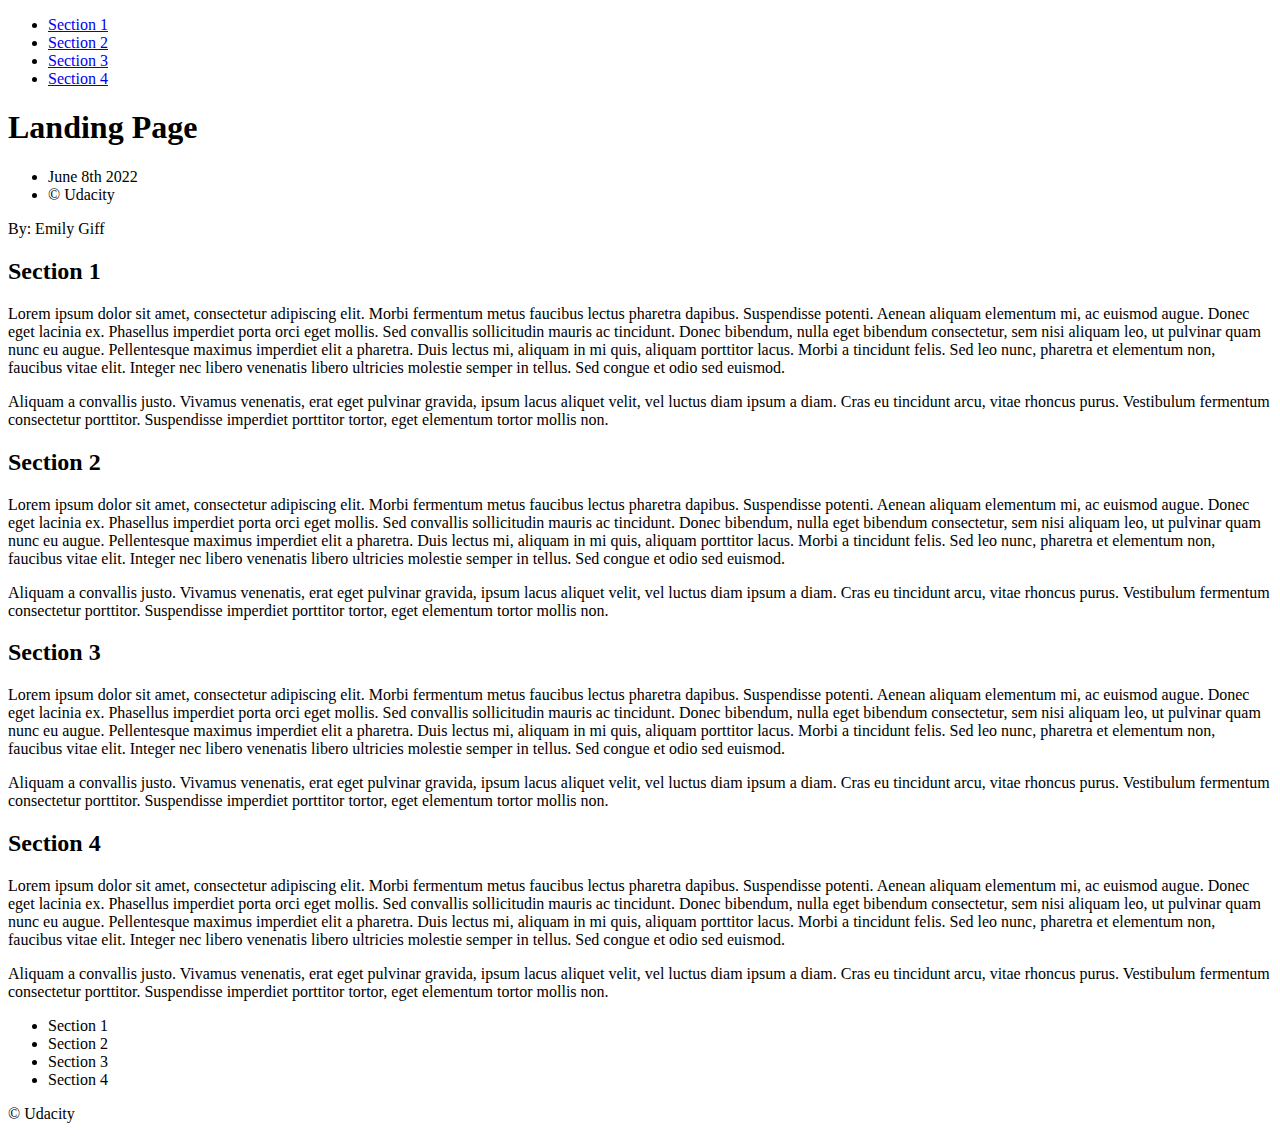
==== landingindex.html @ 2563051c "Add files via upload" ====
<!DOCTYPE html>
<html lang="en">
  <head>
    <meta charset="UTF-8">
    <meta name="viewport" content="width=device-width, initial-scale=1.0">
    <meta http-equiv="X-UA-Compatible" content="ie=edge">
    <title>Manipulating the DOM</title>
    <!-- Load Google Fonts -->
    <link href="https://fonts.googleapis.com/css?family=Fira+Sans:900|Merriweather&display=swap" rel="stylesheet">
    <!-- Load Styles -->
    <link href="css\landing-style.css" rel="stylesheet">
  </head>
  <body>
    <!-- HTML Follows BEM naming conventions
      IDs are only used for sections to connect menu achors to sections -->
    <header class="page__header">
      <div class="nav" id="navbar">
        <ul class="navigation-ul">
          <li class="links"><a href="#section1">Section 1</a></li>
          <li class="links"><a href="#section2">Section 2</a></li>
          <li class="links"><a href="#section3">Section 3</a></li>
          <li class="links"><a href="#section4">Section 4</a></li>
        </ul>
      </div>
      <nav class="navbar__menu">
        <!-- Navigation starts as empty UL that will be populated with JS -->
      </nav>
    </header>
    <main>
      <header class="main__hero">
        <h1>Landing Page </h1>
        <ul id="landinglist">
          <li>June 8th 2022</li>
          <li>&copy Udacity</li>
        </ul>
        <p>By: Emily Giff</p>
        <p id="author"></p>
      </header>
      <!-- Each Section has an ID (used for the anchor) and
        a data attribute that will populate the li node.
        Adding more sections will automatically populate nav.
        The first section is set to active class by default -->
      <section id="section1" data-nav="Section 1" class="your-active-class">
        <div class="landing__container">
          <h2>Section 1</h2>
          <p>Lorem ipsum dolor sit amet, consectetur adipiscing elit. Morbi fermentum metus faucibus lectus pharetra dapibus. Suspendisse potenti. Aenean aliquam elementum mi, ac euismod augue. Donec eget lacinia ex. Phasellus imperdiet porta orci eget mollis. Sed convallis sollicitudin mauris ac tincidunt. Donec bibendum, nulla eget bibendum consectetur, sem nisi aliquam leo, ut pulvinar quam nunc eu augue. Pellentesque maximus imperdiet elit a pharetra. Duis lectus mi, aliquam in mi quis, aliquam porttitor lacus. Morbi a tincidunt felis. Sed leo nunc, pharetra et elementum non, faucibus vitae elit. Integer nec libero venenatis libero ultricies molestie semper in tellus. Sed congue et odio sed euismod.</p>
          <p>Aliquam a convallis justo. Vivamus venenatis, erat eget pulvinar gravida, ipsum lacus aliquet velit, vel luctus diam ipsum a diam. Cras eu tincidunt arcu, vitae rhoncus purus. Vestibulum fermentum consectetur porttitor. Suspendisse imperdiet porttitor tortor, eget elementum tortor mollis non.</p>
        </div>
      </section>
      <section id="section2" data-nav="Section 2">
        <div class="landing__container">
          <h2>Section 2</h2>
          <p>Lorem ipsum dolor sit amet, consectetur adipiscing elit. Morbi fermentum metus faucibus lectus pharetra dapibus. Suspendisse potenti. Aenean aliquam elementum mi, ac euismod augue. Donec eget lacinia ex. Phasellus imperdiet porta orci eget mollis. Sed convallis sollicitudin mauris ac tincidunt. Donec bibendum, nulla eget bibendum consectetur, sem nisi aliquam leo, ut pulvinar quam nunc eu augue. Pellentesque maximus imperdiet elit a pharetra. Duis lectus mi, aliquam in mi quis, aliquam porttitor lacus. Morbi a tincidunt felis. Sed leo nunc, pharetra et elementum non, faucibus vitae elit. Integer nec libero venenatis libero ultricies molestie semper in tellus. Sed congue et odio sed euismod.</p>
          <p>Aliquam a convallis justo. Vivamus venenatis, erat eget pulvinar gravida, ipsum lacus aliquet velit, vel luctus diam ipsum a diam. Cras eu tincidunt arcu, vitae rhoncus purus. Vestibulum fermentum consectetur porttitor. Suspendisse imperdiet porttitor tortor, eget elementum tortor mollis non.</p>
        </div>
      </section>
      <section id="section3" data-nav="Section 3">
        <div class="landing__container">
          <h2>Section 3</h2>
          <p>Lorem ipsum dolor sit amet, consectetur adipiscing elit. Morbi fermentum metus faucibus lectus pharetra dapibus. Suspendisse potenti. Aenean aliquam elementum mi, ac euismod augue. Donec eget lacinia ex. Phasellus imperdiet porta orci eget mollis. Sed convallis sollicitudin mauris ac tincidunt. Donec bibendum, nulla eget bibendum consectetur, sem nisi aliquam leo, ut pulvinar quam nunc eu augue. Pellentesque maximus imperdiet elit a pharetra. Duis lectus mi, aliquam in mi quis, aliquam porttitor lacus. Morbi a tincidunt felis. Sed leo nunc, pharetra et elementum non, faucibus vitae elit. Integer nec libero venenatis libero ultricies molestie semper in tellus. Sed congue et odio sed euismod.</p>
          <p>Aliquam a convallis justo. Vivamus venenatis, erat eget pulvinar gravida, ipsum lacus aliquet velit, vel luctus diam ipsum a diam. Cras eu tincidunt arcu, vitae rhoncus purus. Vestibulum fermentum consectetur porttitor. Suspendisse imperdiet porttitor tortor, eget elementum tortor mollis non.</p>
        </div>
      </section>
      <section id="section4" data-nav="Section 4">
        <div class="landing__container">
          <h2>Section 4</h2>
          <p>Lorem ipsum dolor sit amet, consectetur adipiscing elit. Morbi fermentum metus faucibus lectus pharetra dapibus. Suspendisse potenti. Aenean aliquam elementum mi, ac euismod augue. Donec eget lacinia ex. Phasellus imperdiet porta orci eget mollis. Sed convallis sollicitudin mauris ac tincidunt. Donec bibendum, nulla eget bibendum consectetur, sem nisi aliquam leo, ut pulvinar quam nunc eu augue. Pellentesque maximus imperdiet elit a pharetra. Duis lectus mi, aliquam in mi quis, aliquam porttitor lacus. Morbi a tincidunt felis. Sed leo nunc, pharetra et elementum non, faucibus vitae elit. Integer nec libero venenatis libero ultricies molestie semper in tellus. Sed congue et odio sed euismod.</p>
          <p>Aliquam a convallis justo. Vivamus venenatis, erat eget pulvinar gravida, ipsum lacus aliquet velit, vel luctus diam ipsum a diam. Cras eu tincidunt arcu, vitae rhoncus purus. Vestibulum fermentum consectetur porttitor. Suspendisse imperdiet porttitor tortor, eget elementum tortor mollis non.</p>
        </div>
      </section>
      <script src="js\landing-app.js"></script>
    </main>
    <ul id="myList">
      <li>Section 1</li>
      <li>Section 2</li>
      <li>Section 3</li>
    </ul>
    <script type="text/javascript">
      const myList = document.getElementById("myList");

      let newListItem = document.createElement ('li');
      newListItem.textContent = 'Section 4';
      myList.appendChild(newListItem);
    </script>
    <div class="header-footer">
      <footer class="page__footer">
        <p>&copy Udacity</p>
      </footer>
    </div>
  </body>
</html>
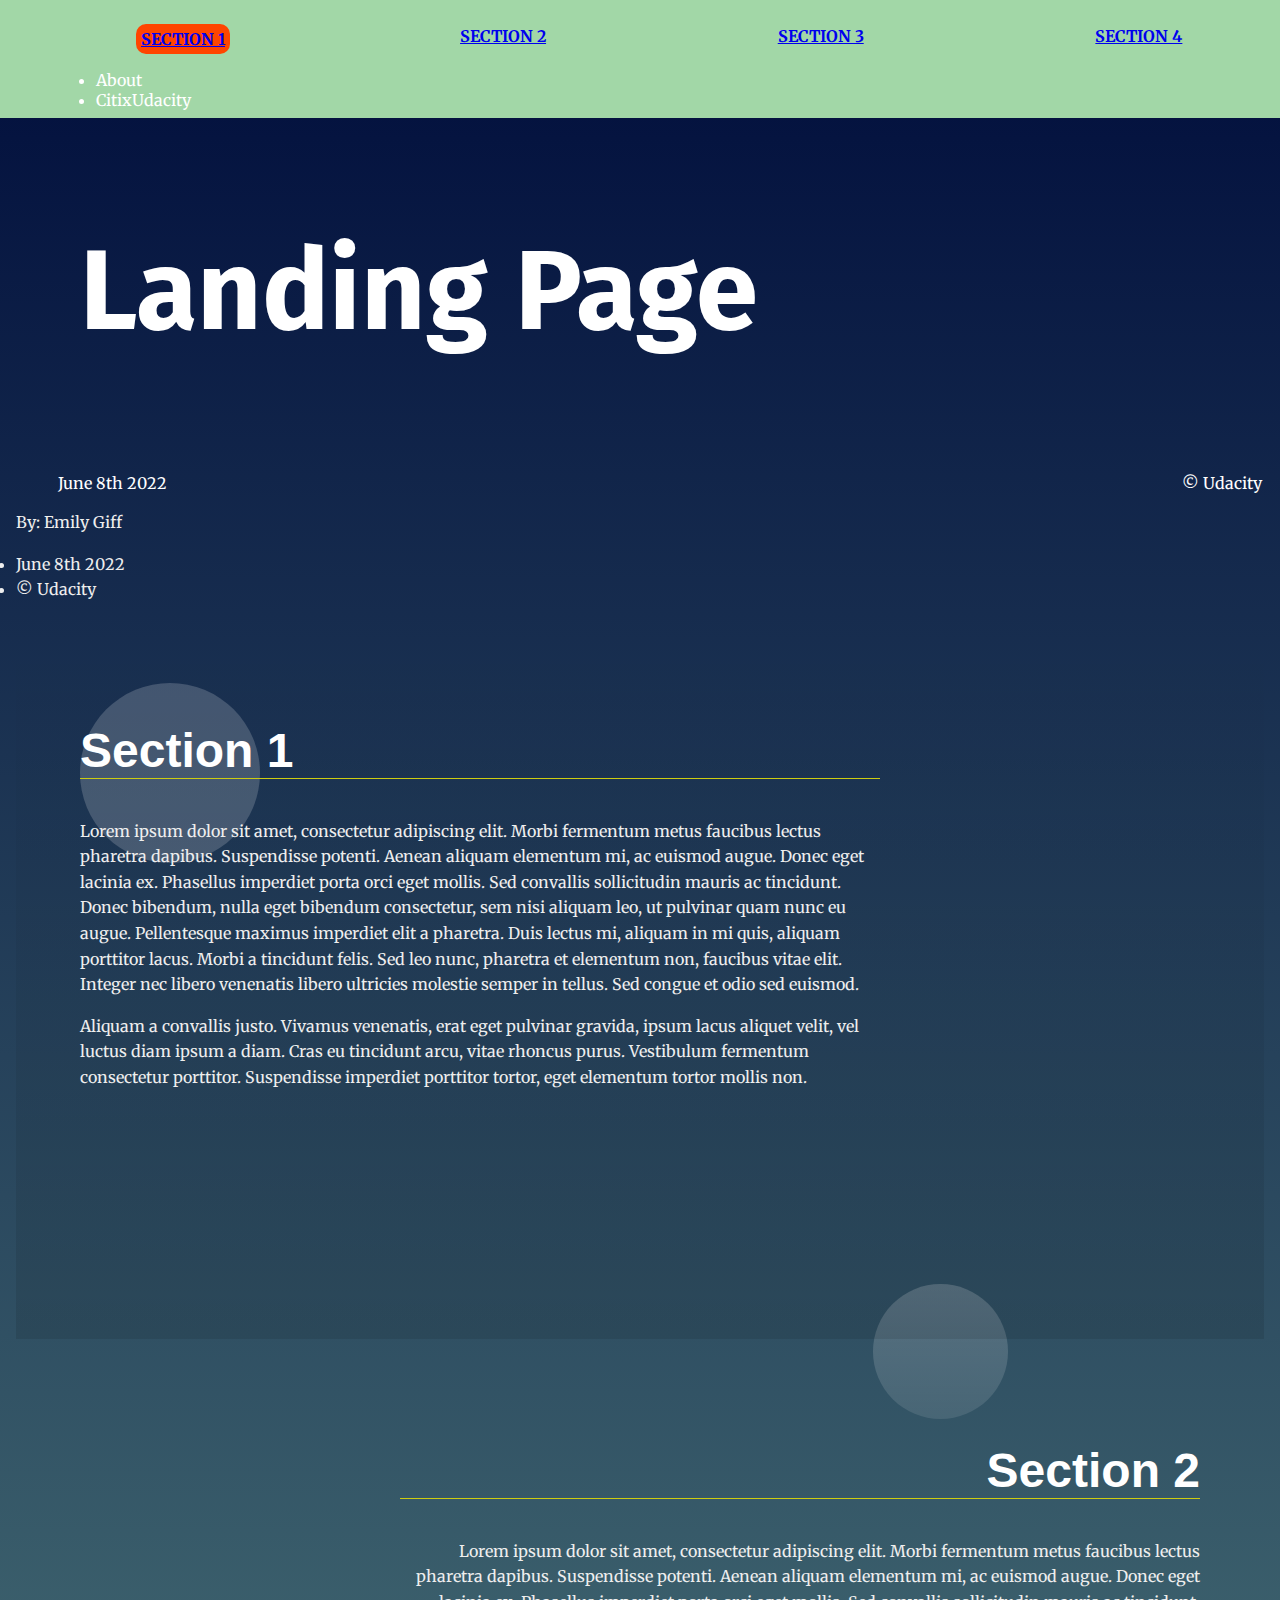
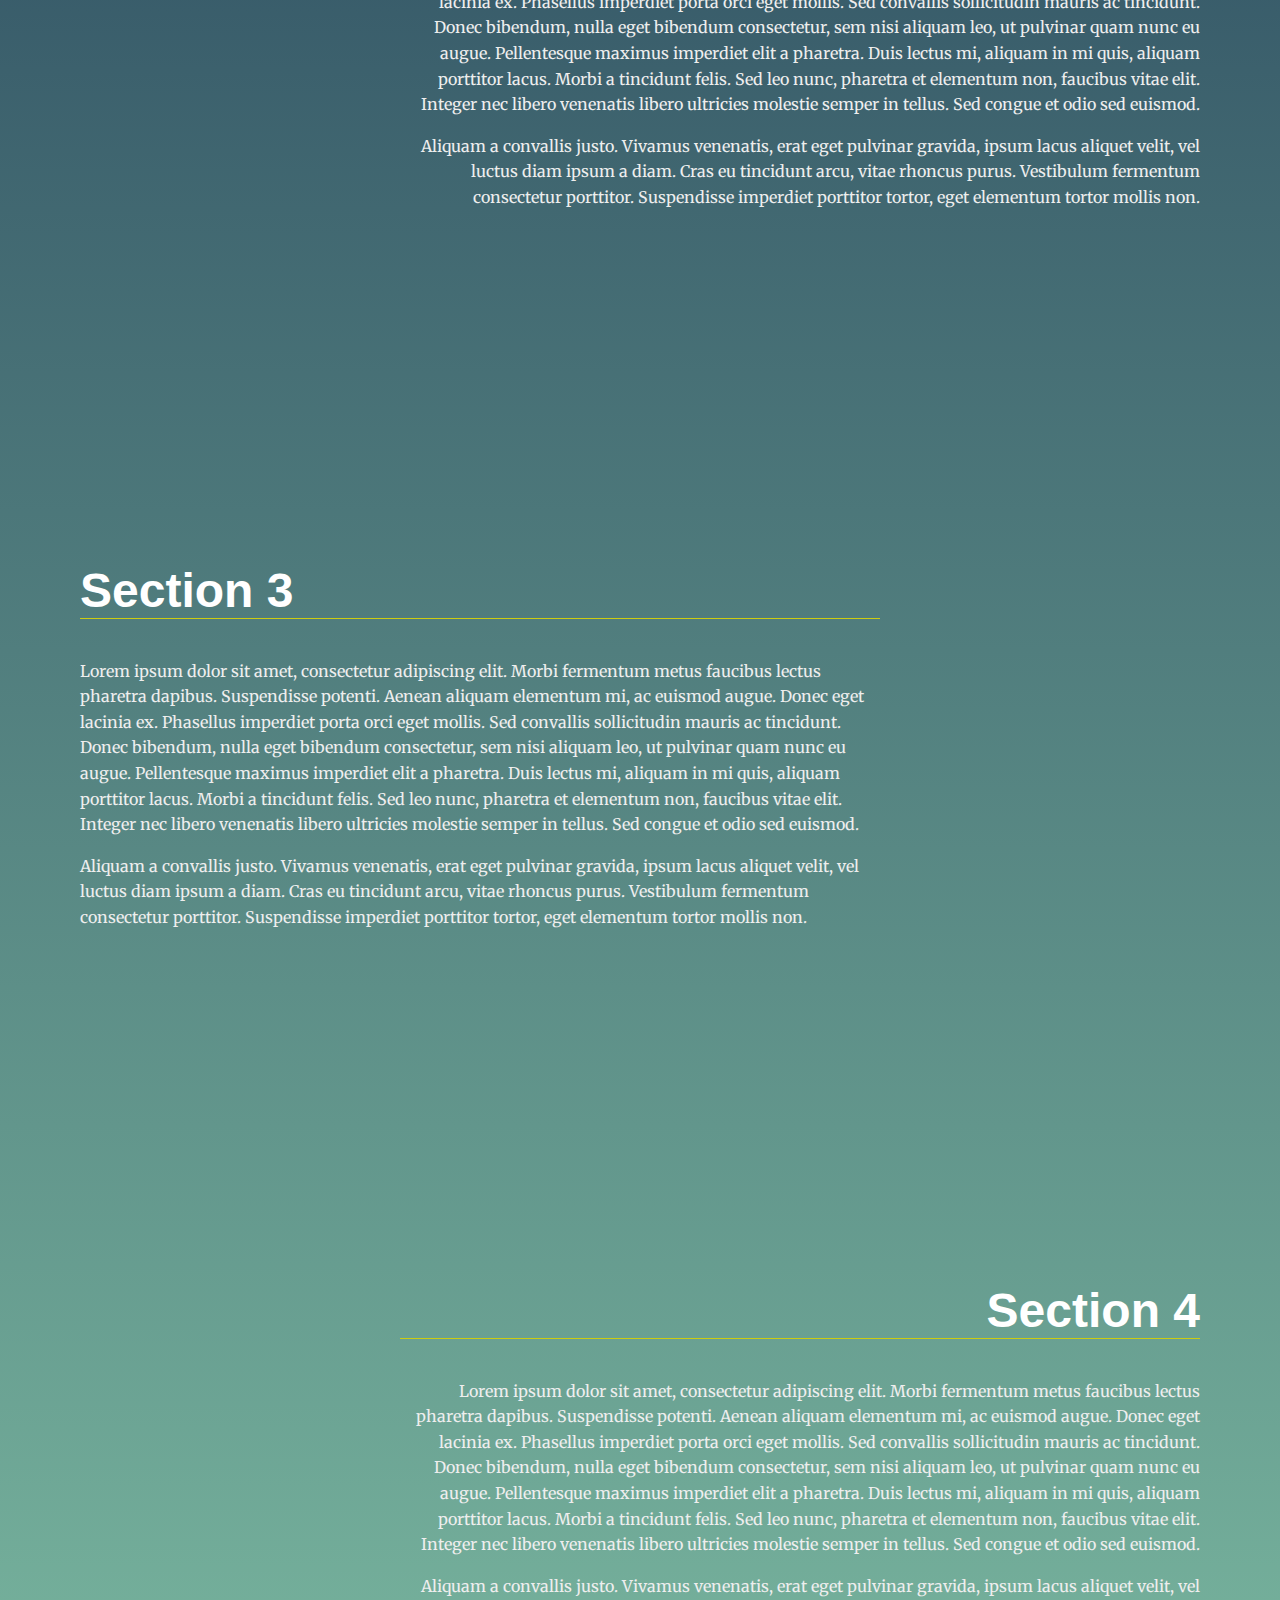
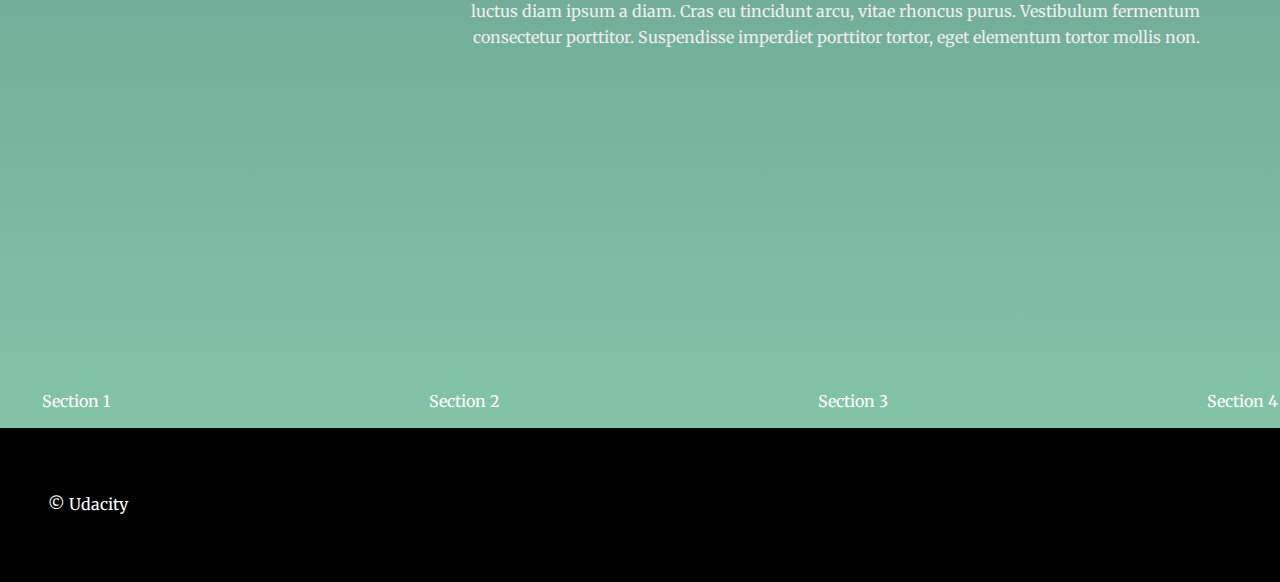
==== commit d175fbb1: "Add files via upload" ====
--- a/landingindex.html
+++ b/landingindex.html
@@ -8,7 +8,7 @@
     <!-- Load Google Fonts -->
     <link href="https://fonts.googleapis.com/css?family=Fira+Sans:900|Merriweather&display=swap" rel="stylesheet">
     <!-- Load Styles -->
-    <link href="css\landing-style.css" rel="stylesheet">
+    <link href="landing-style.css" rel="stylesheet">
   </head>
   <body>
     <!-- HTML Follows BEM naming conventions
@@ -68,7 +68,7 @@
           <p>Aliquam a convallis justo. Vivamus venenatis, erat eget pulvinar gravida, ipsum lacus aliquet velit, vel luctus diam ipsum a diam. Cras eu tincidunt arcu, vitae rhoncus purus. Vestibulum fermentum consectetur porttitor. Suspendisse imperdiet porttitor tortor, eget elementum tortor mollis non.</p>
         </div>
       </section>
-      <script src="js\landing-app.js"></script>
+      <script src="landing-app.js"></script>
     </main>
     <ul id="myList">
       <li>Section 1</li>
--- a/landing-style.css
+++ b/landing-style.css
@@ -0,0 +1,290 @@
+/*
+ *
+ * CSS written based on SMACSS architecture.
+ * To learn more, visit: http://smacss.com/
+ *
+ * For simplicity, no reset or normalize is added.
+ * To learn more, visit: https://css-tricks.com/reboot-resets-reasoning/
+ *
+*/
+
+
+/* ---- Base Rules ---- */
+
+body {
+    background: rgb(136,203,171);
+    background: linear-gradient(0deg, rgba(136,203,171,1) 0%, rgba(0,13,60,1) 100%);
+    margin: 0;
+    font-family: 'Merriweather', serif;
+    color: #fff;
+}
+
+
+/* Typeography General*/
+h1 {
+    font-family: 'Fira Sans', sans-serif;
+    font-size: 3em;
+    margin: 2em 1rem;
+}
+
+@media only screen and (min-width: 35em){
+    h1 {
+        font-size: 7em;
+        margin: 2em 4rem 1em;
+    }
+}
+
+h2 {
+    border-bottom: 1px solid #cc1;
+    font-family: 'Oxygen', Sans-Serif;
+    font-size: 3em;
+    color: #fff;
+}
+
+p {
+    line-height: 1.6em;
+    color: #eee;
+}
+
+/* ---- Layout Rules ---- */
+main {
+    margin: 10vh 1em 10vh;
+}
+
+.main-hero {
+    min-height: 40vh;
+    padding-top: 3em;
+}
+
+section {
+    position: relative;
+    min-height: 80vh;
+}
+
+
+/* ---- Module Rules ---- */
+
+/* Navigation Styles*/
+#navbar {
+    margin: 0 auto;
+    width: 85%;
+    padding: 0.5rem 0;
+    border-bottom: 1 px solid #c0c0c0;
+
+}
+
+#navbar ul li {
+    text-transform: uppercase;
+    font-weight: bold;
+    margin:0.5 rem;
+
+}
+
+#navbar ul li:hover {
+    background-color: rgb(50, 47, 197);
+    color: white;
+
+}
+
+#navbar_list {
+    margin: 0 auto;
+    width: 85%;
+    padding: 0.5rem 0;
+    border-bottom: 1 px solid #3a0f0f;
+
+}
+
+#navbar ul li {
+    text-transform: uppercase;
+    font-weight: bold;
+    margin: 0.5 rem;
+}
+
+ul {
+    list-style: none;
+    display: flex;
+    justify-content: space-between;
+
+}
+
+ul li {
+    cursor: pointer;
+    padding: 0.1rem;
+    border-radius: 10px;
+    transition: all 0.1s ease;
+
+}
+
+ul li .active{
+    border-radius: 5px;
+    color:wheat;
+    background-color: rgb(175, 182, 225);
+}
+
+
+
+.navbar__menu ul {
+    padding-left: 0;
+    margin: 0;
+    text-align: right;
+}
+
+.navbar__menu li {
+    display: inline-block;
+    font-style: black ;
+}
+
+.navbar__menu .menu__link {
+    display: block;
+    padding: 1em;
+    font-weight: bold;
+    text-decoration: none;
+    color: #000;
+}
+
+.navbar__menu .menu__link:hover {
+    background: #333;
+    color: #fff;
+    transition: ease 0.3s all;
+}
+
+/* Header Styles */
+.page__header {
+    background: rgb(162, 215, 167);
+    position: fixed;
+    top: 0;
+    width: 100%;
+    z-index: 5;
+}
+
+/* Footer Styles */
+.page__footer {
+    background: #000;
+    padding: 3em;
+    color: #fff;
+}
+
+.page__footer p{
+    color: #fff;
+}
+
+
+/* ---- Theme Rules ---- */
+/* Landing Container Styles */
+.landing__container {
+    padding: 1em;
+    text-align: left;
+}
+
+@media only screen and (min-width: 35em){
+    .landing__container {
+        max-width: 50em;
+        padding: 4em;
+    }
+}
+
+section:nth-of-type(even) .landing__container {
+    margin-right: 0;
+    margin-left: auto;
+    text-align: right;
+}
+
+/* Background Circles */
+/* Note that background circles are created with psuedo elements before and after */
+/* Circles appear to be random do to use of :nth-of-type psuedo class */
+section:nth-of-type(odd) .landing__container::before {
+    content: '';
+    background: rgba(255, 255, 255, 0.187);
+    position: absolute;
+    z-index: -5;
+    width: 20vh;
+    height: 20vh;
+    border-radius: 50%;
+    opacity: 0;
+    transition: ease 0.5s all;
+}
+
+section:nth-of-type(even) .landing__container::before {
+    content: '';
+    background: rgb(255,255,255);
+    background: linear-gradient(0deg, rgba(255,255,255,.1) 0%, rgba(255,255,255,.2) 100%);
+    position: absolute;
+    top: 3em;
+    right: 3em;
+    z-index: -5;
+    width: 10vh;
+    height: 10vh;
+    border-radius: 50%;
+    opacity: 0;
+    transition: ease 0.5s all;
+}
+
+section:nth-of-type(3n) .landing__container::after {
+    content: '';
+    background: rgb(255,255,255);
+    background: linear-gradient(0deg, rgba(255,255,255,.1) 0%, rgba(255,255,255,.2) 100%);
+    position: absolute;
+    right: 0;
+    bottom: 0;
+    z-index: -5;
+    width: 10vh;
+    height: 10vh;
+    border-radius: 50%;
+    opacity: 0;
+    transition: ease 0.5s all;
+}
+
+section:nth-of-type(3n + 1) .landing__container::after {
+    content: '';
+    background: rgb(255,255,255);
+    background: linear-gradient(0deg, rgba(255,255,255,.1) 0%, rgba(255,255,255,.2) 100%);
+    position: absolute;
+    right: 20vw;
+    bottom: -5em;
+    z-index: -5;
+    width: 15vh;
+    height: 15vh;
+    border-radius: 50%;
+    opacity: 0;
+    transition: ease 0.5s all;
+}
+
+
+/* ---- Theme State Rules ---- */
+/* Section Active Styles */
+/* Note: your-active-class class is applied through javascript. You should update the class here and in the index.html to what you set in your javascript file.  */
+
+.active {
+    background: orangered;
+    display:inline-block;
+    padding: 5px;
+}
+
+section.your-active-class {
+    background: rgb(0, 0, 0);
+    background: linear-gradient(0deg, rgba(0, 0, 0, 0.1) 0%, rgba(0, 0, 0, 0) 100%);
+}
+
+section.your-active-class .landing__container::before {
+    opacity: 1;
+    animation: rotate 4s linear 0s infinite forwards;
+}
+
+section.your-active-class .landing__container::after {
+    opacity: 1;
+    animation: rotate 5s linear 0s infinite forwards reverse;
+}
+
+/* Section Active Styles Keyframe Animations */
+@keyframes rotate {
+	from {
+		transform: rotate(0deg)
+		           translate(-1em)
+		           rotate(0deg);
+	}
+	to {
+		transform: rotate(360deg)
+		           translate(-1em)
+		           rotate(-360deg);
+	}
+}
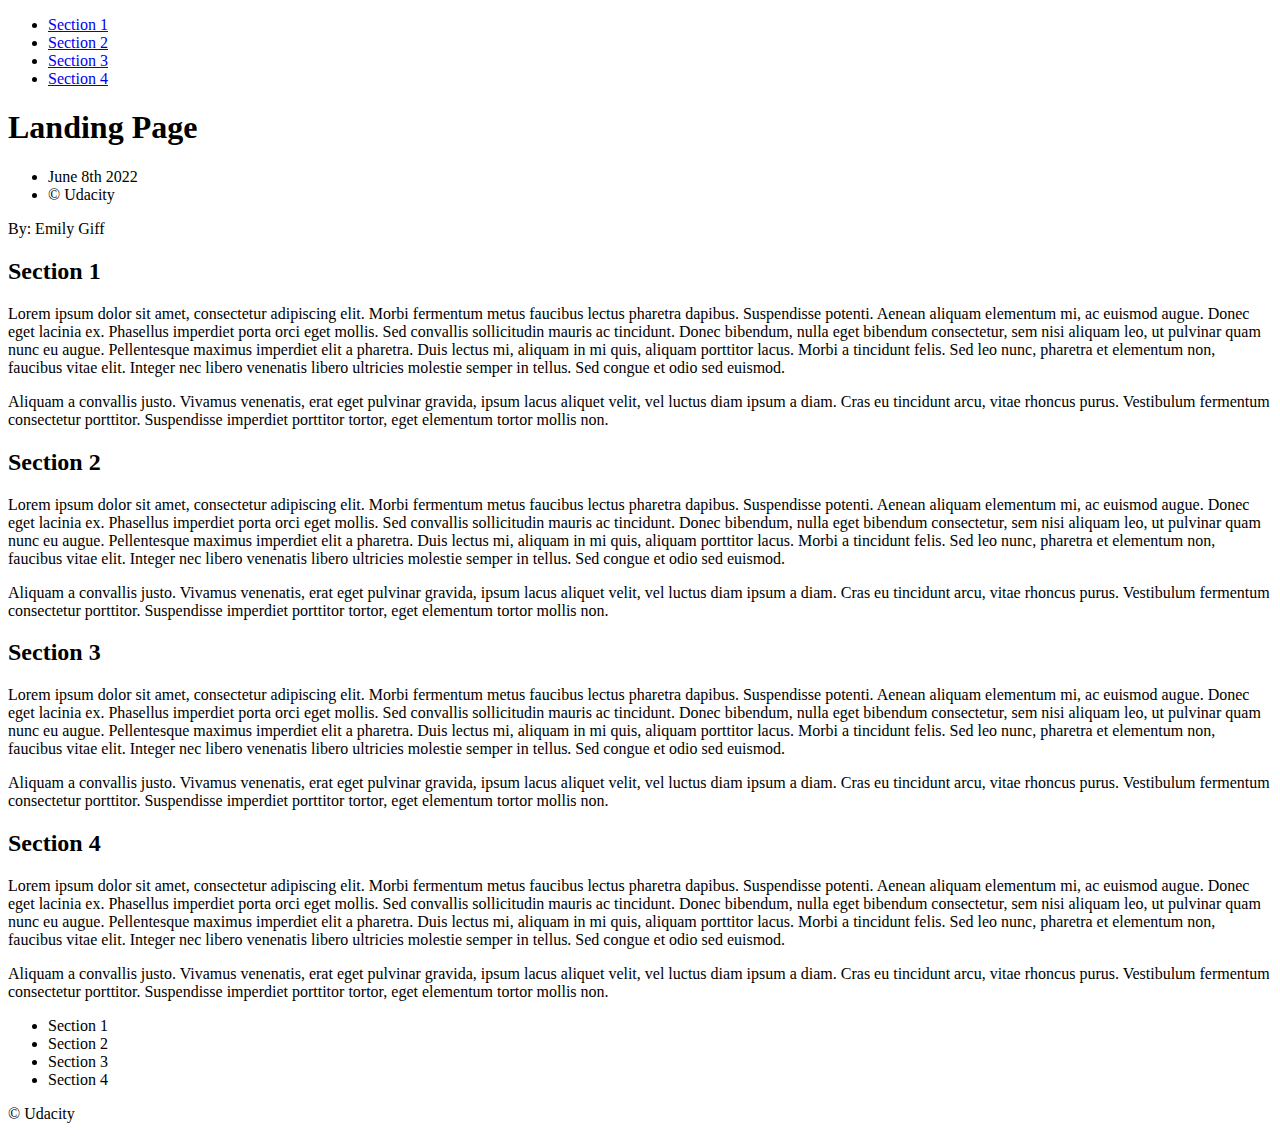
==== commit 200e5168: "Add files via upload" ====
--- a/landingindex.html
+++ b/landingindex.html
@@ -8,7 +8,7 @@
     <!-- Load Google Fonts -->
     <link href="https://fonts.googleapis.com/css?family=Fira+Sans:900|Merriweather&display=swap" rel="stylesheet">
     <!-- Load Styles -->
-    <link href="landing-style.css" rel="stylesheet">
+    <link href="./css/landing-style.css" rel="stylesheet">
   </head>
   <body>
     <!-- HTML Follows BEM naming conventions
@@ -68,7 +68,7 @@
           <p>Aliquam a convallis justo. Vivamus venenatis, erat eget pulvinar gravida, ipsum lacus aliquet velit, vel luctus diam ipsum a diam. Cras eu tincidunt arcu, vitae rhoncus purus. Vestibulum fermentum consectetur porttitor. Suspendisse imperdiet porttitor tortor, eget elementum tortor mollis non.</p>
         </div>
       </section>
-      <script src="landing-app.js"></script>
+      <script src="./js/landing-app.js"></script>
     </main>
     <ul id="myList">
       <li>Section 1</li>
